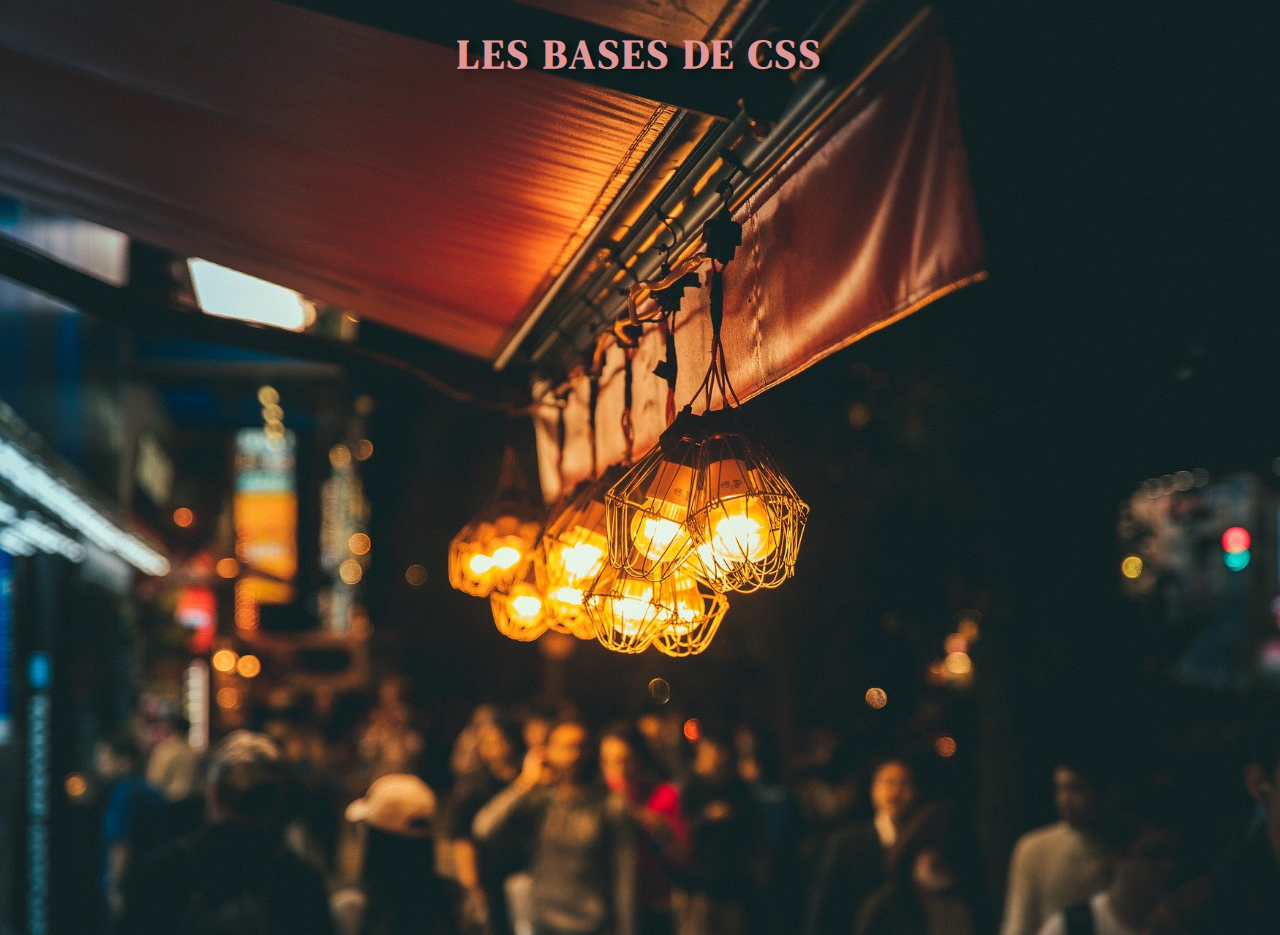
==== CoursCss/index.html @ 58a41f98 "first commit" ====
<!DOCTYPE html>
<html lang="fr">
<head>
    <meta charset="UTF-8">
    <meta name="viewport" content="width=device-width, initial-scale=1.0">
    <title>Cours CSS</title>
    <link rel="stylesheet" href="style.css">
</head>
<body>
    <header>
        <h1>Les bases de CSS </h1>
    </header>
    
</body>
</html>
---- CoursCss/style.css ----
@import url("https://fonts.googleapis.com/css2?family=Oswald:wght@500&display=swap");
@font-face {
    font-family: "DMSerif";
    src: url(assets/fonts/DMSerifDisplay-Regular.ttf)
}

body{
    font-family: "DMSerif", Verdana;
    background: url(./assets/img/bg.jpg) center/cover;
    /* vh = 100% de la taille de l'ecran (viewport height)*/
    min-height: 100vh;
}
h1{
    text-transform: uppercase ;
    letter-spacing: 3px;
    text-align: center;
    /* pour les tailles de polices, on n'utilise pas px mais on utilise rem */
    font-size: 2.5rem;
    text-shadow: 6px 3px 8px #0000006e;
    color: rgb(225, 151, 151)
}
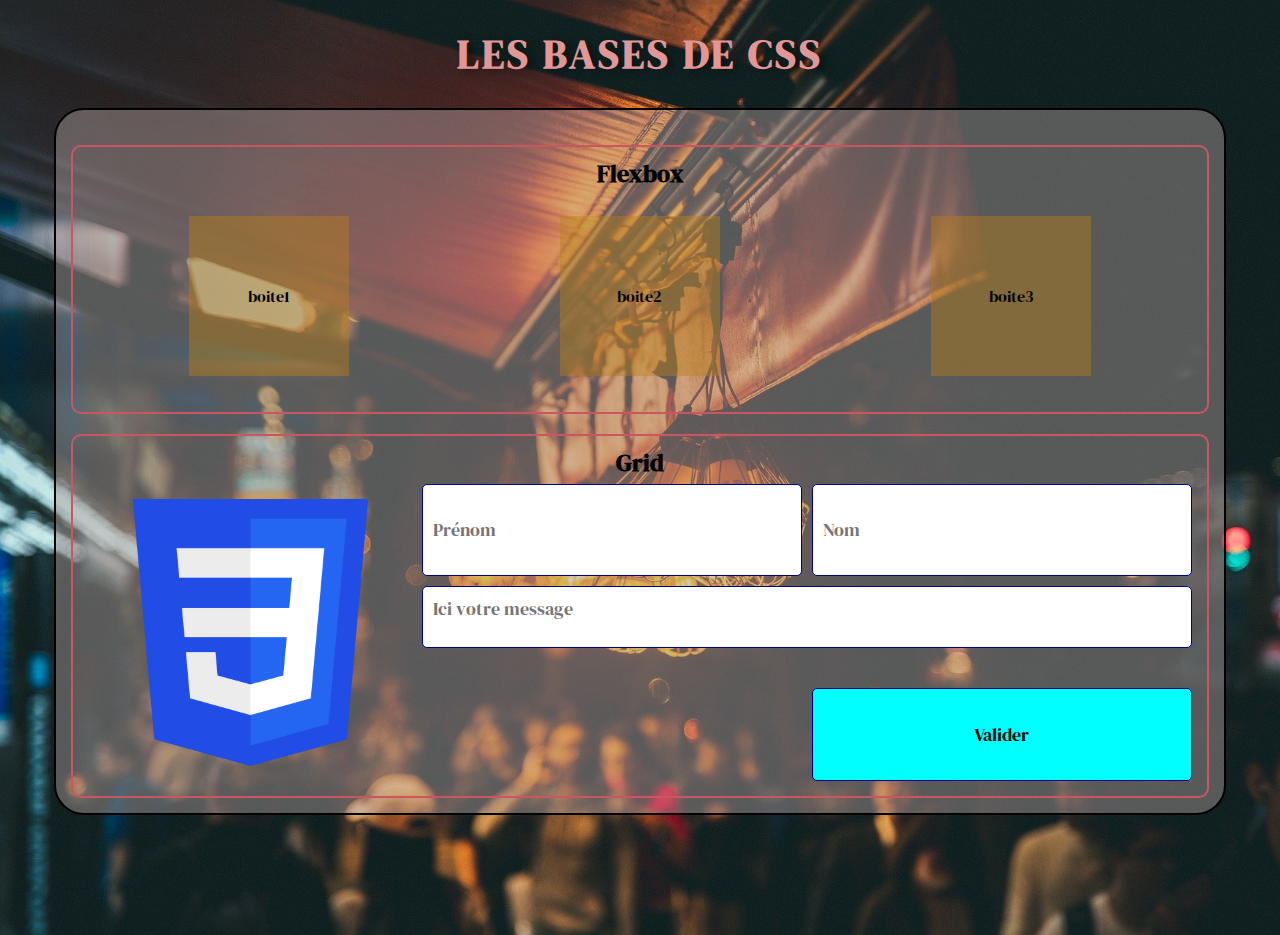
==== commit 63574cd0: "second commit" ====
--- a/CoursCss/index.html
+++ b/CoursCss/index.html
@@ -10,6 +10,33 @@
     <header>
         <h1>Les bases de CSS </h1>
     </header>
+    <main>
+        <div class="flexbox">
+            <h2> Flexbox</h2>
+            <ul>
+                <li> boite1</li>
+                <li> boite2 </li>
+                <li>boite3</li>
+            </ul>
+        </div>
+        <div class="grid">
+            <h2>Grid</h2>
+            <div class="grid-container">
+              <img src="./assets/img/css-logo.png" alt="logo css" />
+    
+              <form action="">
+                <input type="text" id="firstname" placeholder="Prénom" />
+                <input type="text" id="surname" placeholder="Nom" />
+                <textarea
+                  cols="30"
+                  rows="10"
+                  placeholder="Ici votre message"
+                ></textarea>
+                <input type="submit" value="Valider" id="btn-submit" />
+              </form>
+            </div>
+          </div>
+    </main>
     
 </body>
 </html>
--- a/CoursCss/style.css
+++ b/CoursCss/style.css
@@ -3,6 +3,11 @@
     font-family: "DMSerif";
     src: url(assets/fonts/DMSerifDisplay-Regular.ttf)
 }
+/* l'etoile  donne le style à tout les elements */
+/* * {
+    margin: 0;
+    padding: 0;
+} */
 
 body{
     font-family: "DMSerif", Verdana;
@@ -19,3 +24,94 @@
     text-shadow: 6px 3px 8px #0000006e;
     color: rgb(225, 151, 151)
 }
+
+main{
+    height: 100%;
+    width: 90%;
+    /* centrer une boite */
+    margin: 0 auto;
+    border: 2px solid black;
+    border-radius: 30px ;
+    background: rgba(171, 155, 155, 0.47);
+    box-shadow: 0px, 0px, 20px, 4px rgb(181, 163, 163);
+    padding: 15px;
+}
+h2 {
+    margin: 0;
+    text-align: center;
+}
+
+.flexbox, 
+.grid {
+    border : 2px solid rgb(201, 87, 97);
+    border-radius: 10px;
+    padding: 10px;
+    margin-top: 20px;
+}
+/* flexbox sert a repartir les elements equitiblement sur une pasge */
+.flexbox ul{
+    padding:0;
+    display: flex;
+    justify-content: space-around;
+    flex-wrap: wrap;
+}
+.flexbox li{
+    list-style: none;
+    height: 160px;
+    width: 160px;
+    margin: 10px;
+    background: #ba80166e;
+    /* centrer un seul element verticalement ou horizontalalement */
+    display: flex;
+    justify-content: center;
+    align-items: center;
+}
+/* GRID */
+.grid-container {
+    display: grid;
+    grid-template-columns: 30% 70%;
+  }
+  
+  .grid img {
+    width: 80%;
+    margin: 20px auto;
+    display: block;
+  }
+  
+  form {
+    display: grid;
+    grid-template-columns: 1fr 1fr;
+    grid-template-rows: 1fr 1fr 1fr;
+    grid-template-areas:
+      "i1 i2"
+      "ta ta"
+      "vi bt";
+  }
+  
+  input,
+  textarea {
+    margin: 5px;
+    border: 1px solid darkblue;
+    padding: 10px;
+    font-size: 1.1rem;
+    font-family: "DMSerif";
+    border-radius: 5px;
+  }
+  
+  textarea {
+    grid-area: ta;
+    height: 40px;
+    resize: none;
+  }
+  
+  #btn-submit {
+    grid-area: bt;
+    cursor: pointer;
+    background: cyan;
+    transition: 0.2s;
+  }
+  
+  #btn-submit:hover {
+    background: darkblue;
+    color: white;
+  }